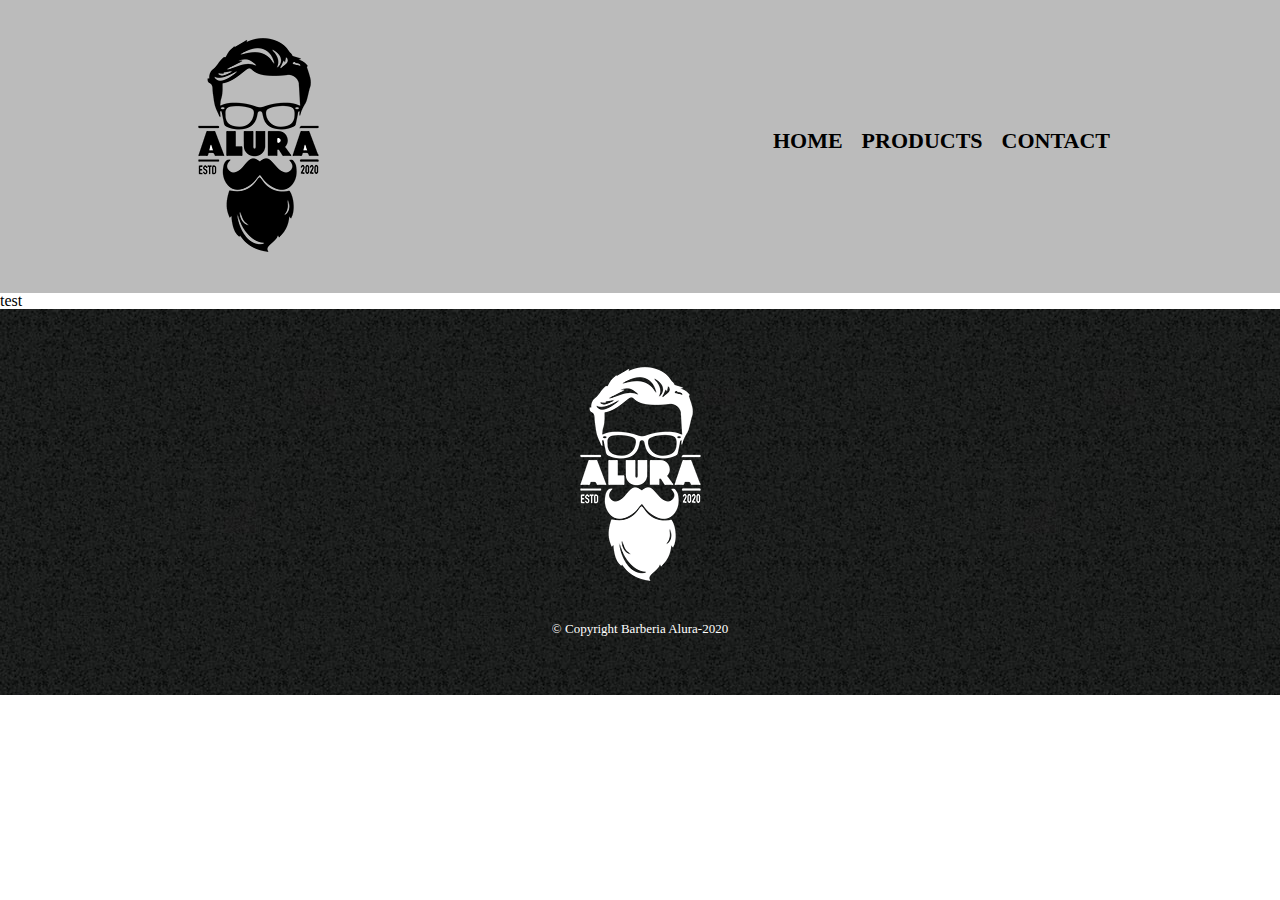
==== barberia-Alura/contacto.html @ 0b54b938 "Refactor foldernames, and add folder to contact page" ====
<!DOCTYPE html>

<html>
    <head>
        <meta charset="UTF-8">
        <title>Contacto - Barberia Alura</title>
        <link rel="stylesheet" href="reset.css">
        <link rel= "stylesheet" href="style.css">
    </head>
    <body>
        <header>
            <div class="caja">
                <h1>
                    <img src="imagenes/imagenes/logo.png"> 
                </h1>
                <nav>
                    <ul>
                        <li><a href="index.html"> Home</a></li>
                        <li><a href="productos.html">Products</a></li>
                        <li><a href="https://www.google.com/">Contact</a></li>
                    </ul>
                </nav>
            </div>
        </header>
        <main>
            test
        </main>
        <footer>
            <img src="imagenes/imagenes/logo-blanco.png">
            <p class="copyright">&copy Copyright Barberia Alura-2020</p>
        </footer>
    </body>
</html>
---- barberia-Alura/style.css ----
header{
    background-color: #BBBBBB;
    padding: 20px 0;
}

.caja{
    width: 940px;
    position: relative;
    margin: 0 auto;
}

nav{
    position: absolute;
    top: 110px;
    right: 0%;
}

nav li{
    display: inline;
    margin: 0 0 0 15px;
}

nav a{
    text-transform: uppercase;
    color: black;
    font-weight: bold;
    font-size: 22px;
    text-decoration: none;
}
nav a:hover{
    color: #c78c19;
    text-decoration: underline;
}
.productos{
    width: 940px;
    margin: 0 auto;
    padding: 50px;
}
.productos li{
    display: inline-block;
    text-align: center;
    width: 30%;
    vertical-align: top;
    margin: 0 1.5%;
    padding: 30px 20px;
    box-sizing: border-box;
    border: 2px solid #BBBBBB;
    border-top-left-radius: 10px;
    border-top-right-radius: 10px;
    border-bottom-left-radius: 80px;
    border-bottom-right-radius: 80px;
}
.productos li:hover{
    border-color: #c78c19;
}

.productos li:active{
    border-color: #088c19;
}
.productos h2{
    font-size: 30px;
    font-weight: bold;
}
.productos li:hover h2{
    font-size: 33px;
}
.producto-descripcion{
    font-size: 18px;
}
.producto-precio{
    font-size: 20px;
    font-weight: bold;
    margin-top: 10px;
}
footer{
    text-align: center;
    background: url(imagenes/imagenes/bg.jpg);
    padding: 40px;
}
.copyright{
    color: #ffffff;
    font-size: 13px;
    margin: 20px;
}
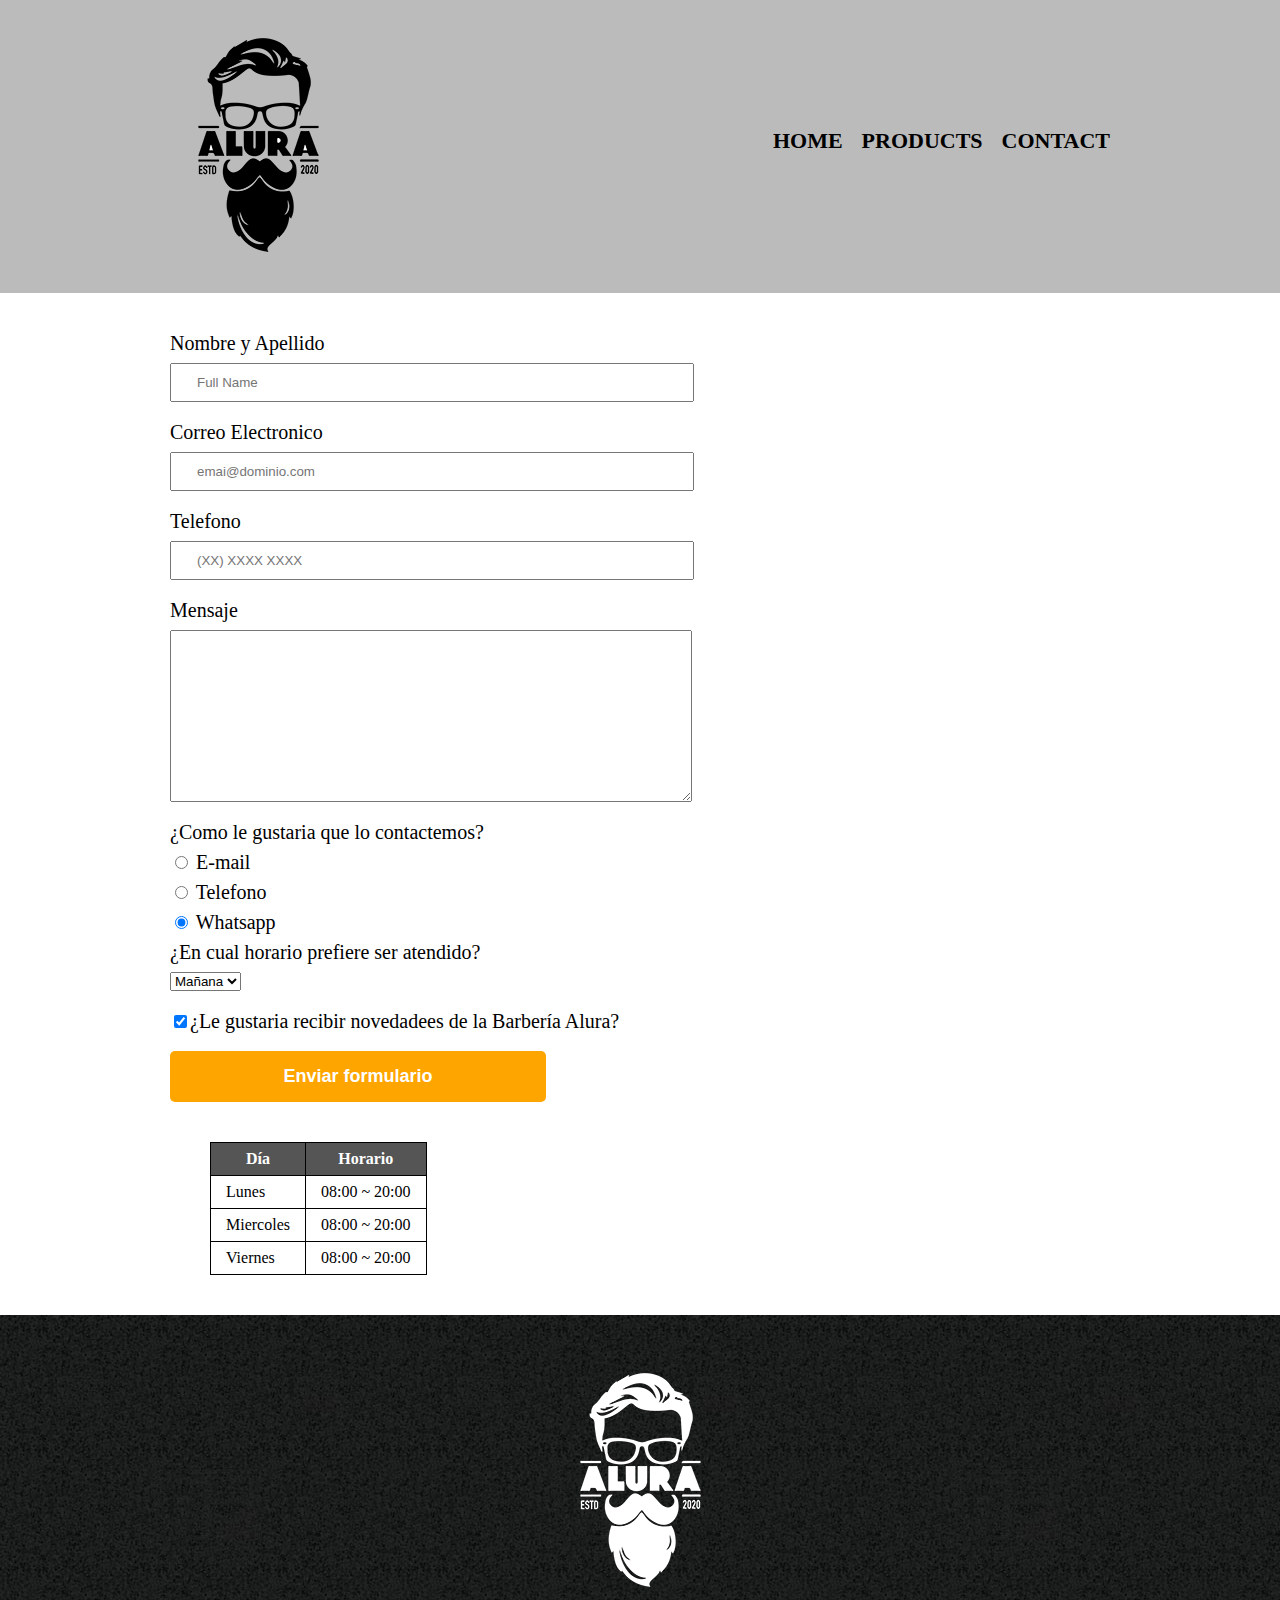
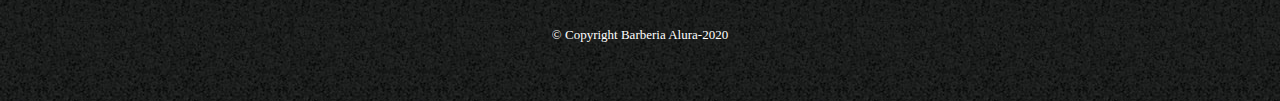
==== commit d48c40a1: "Update" cantacto" page, now it´s working" ====
--- a/barberia-Alura/contacto.html
+++ b/barberia-Alura/contacto.html
@@ -11,22 +11,98 @@
         <header>
             <div class="caja">
                 <h1>
-                    <img src="imagenes/imagenes/logo.png"> 
+                    <img src="imagenes/imagenes/logo.png" alt="Logo-barberia-Alura"> 
                 </h1>
                 <nav>
                     <ul>
                         <li><a href="index.html"> Home</a></li>
                         <li><a href="productos.html">Products</a></li>
-                        <li><a href="https://www.google.com/">Contact</a></li>
+                        <li><a href="contacto.html">Contact</a></li>
                     </ul>
                 </nav>
             </div>
         </header>
         <main>
-            test
+            <form>
+                <label for="nombreYApellido">Nombre y Apellido</label>
+                <input type="text" id="nombreYApellido" class="input-padron" 
+                required placeholder="Full Name">
+
+                <label for="correo">Correo Electronico</label>
+                <input type="email" id="correo" class="input-padron" 
+                required placeholder="emai@dominio.com">
+
+                <label for="telefono">Telefono</label>
+                <input type="tel" id="telefono" class="input-padron" 
+                required placeholder="(XX) XXXX XXXX">
+
+                <label for="mensaje">Mensaje</label>
+                <textarea cols="70" rows="10" id="mensaje" class="input-padron" 
+                required>
+
+                </textarea>
+                
+                <fieldset>
+                    
+                    <legend>¿Como le gustaria que lo contactemos?</legend>
+
+                    <label for="radio-emal">
+                        <input type="radio" name="contacto" value="email" id="radio-email">
+                        E-mail
+                    </label>
+                    
+
+                    <label for="radio-telefono">
+                        <input type="radio" name="contacto" value="telefono" id="radio-telefono">
+                        Telefono
+                    </label>
+                    
+
+                    <label for="radio-whatsapp">
+                        <input type="radio" name="contacto" value="whatsapp" id="radio-whatsapp" checked>
+                        Whatsapp
+                    </label>
+                    
+                    
+                </fieldset>
+
+                <fieldset>
+                    <legend>¿En cual horario prefiere ser atendido?</legend>
+                    <select>
+                        <option>Mañana</option>
+                        <option>Tarde</option>
+                        <option>Noche</option>
+                    </select>
+                </fieldset>
+                
+                <label class="checkbox"><input type="checkbox" checked>¿Le gustaria recibir novedadees de la Barbería Alura?</label>
+                
+                <input type="submit" value="Enviar formulario" class="enviar">
+
+            </form>
+            <table>
+                <thead>
+                    <th>Día</th>
+                    <th>Horario</th>
+                </thead>
+                <tbody>
+                    <tr>
+                        <td>Lunes</td>
+                        <td>08:00 ~ 20:00</td>
+                    </tr>
+                    <tr>
+                        <td>Miercoles</td>
+                        <td>08:00 ~ 20:00</td>
+                    </tr>
+                    <tr>
+                        <td>Viernes</td>
+                        <td>08:00 ~ 20:00</td>
+                    </tr>
+                </tbody>
+            </table>
         </main>
         <footer>
-            <img src="imagenes/imagenes/logo-blanco.png">
+            <img src="imagenes/imagenes/logo-blanco.png" alt="Logo-barberia-Alura">
             <p class="copyright">&copy Copyright Barberia Alura-2020</p>
         </footer>
     </body>
--- a/barberia-Alura/style.css
+++ b/barberia-Alura/style.css
@@ -81,4 +81,59 @@
     color: #ffffff;
     font-size: 13px;
     margin: 20px;
+}
+
+main{
+    width: 940px;
+    margin: 0 auto;
+}
+form{
+    margin: 40px 0;
+}
+
+form label, form legend{
+    display: block;
+    font-size: 20px;
+    margin: 0 0 10px;
+}
+
+.input-padron{
+    display: block;
+    margin: 0 0 20px;
+    padding: 10px 25px;
+    width: 50%;
+}
+
+.checkbox{
+    margin: 20px 0;
+}
+.enviar{
+    width: 40%;
+    padding: 15px 0;
+    font-size: 18px;
+    font-weight: bold;
+    color: white;
+    background: orange ;
+    border: none;
+    border-radius: 5px;
+    transition: 1s all;
+    cursor: pointer;
+}
+.enviar:hover{
+    background: darkorange;
+    transform: scale(1.2);
+}
+
+table{
+    margin: 40px 40px;
+}
+thead{
+    background: #555555;
+    color: white;
+    font-weight: bold;
+}
+
+td, th{
+    border: 1px solid black;
+    padding: 8px 15px;
 }